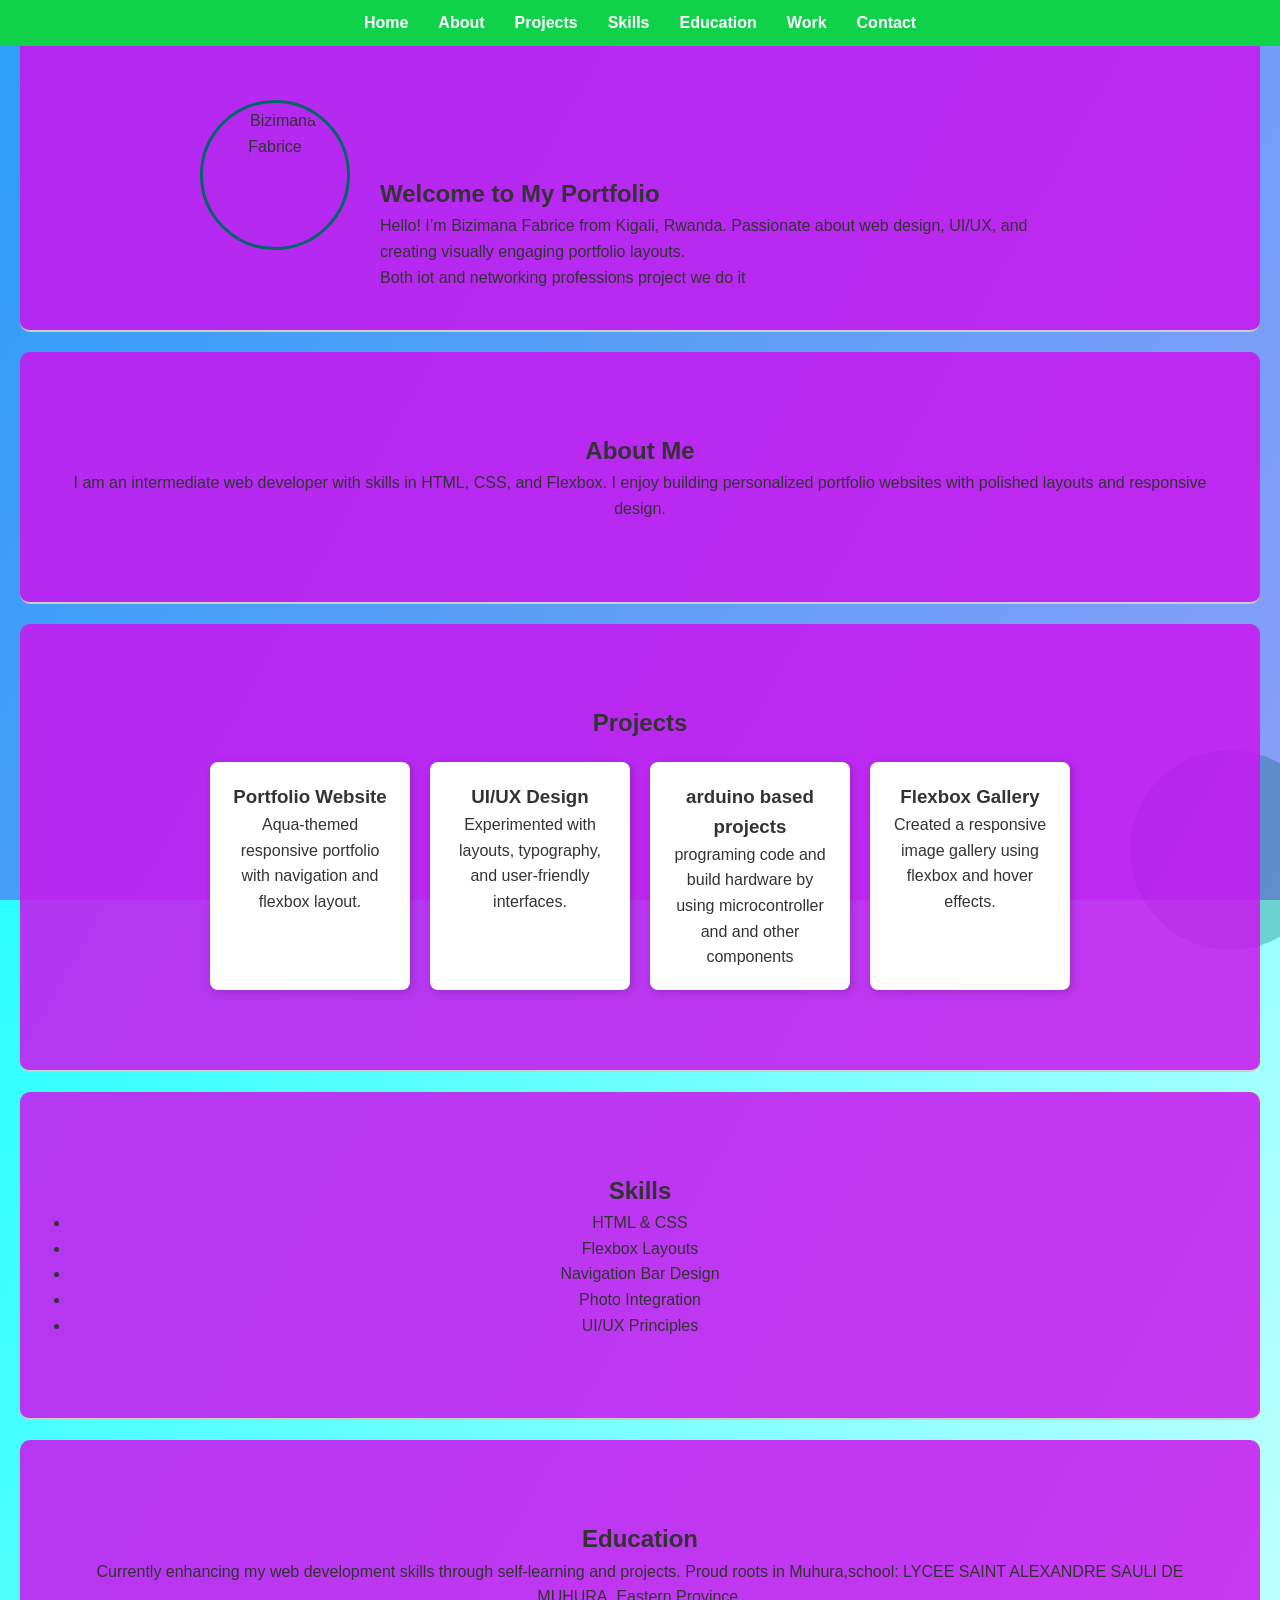
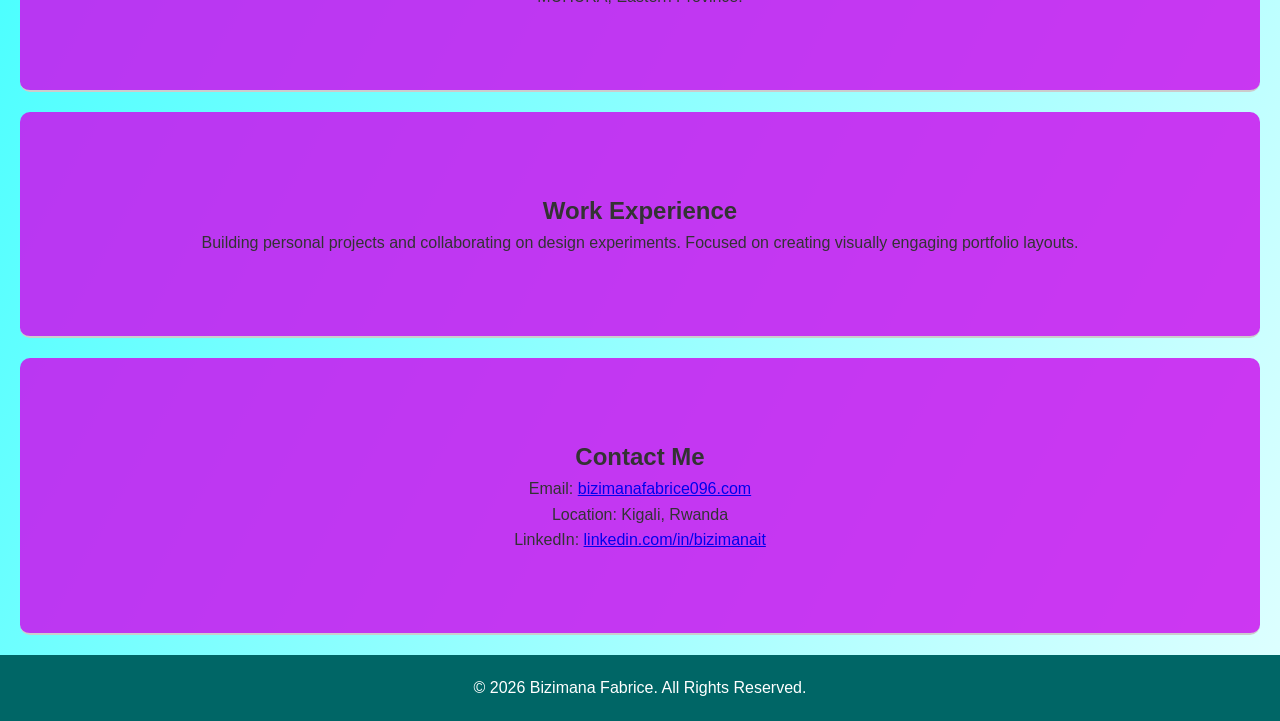
==== index.html @ 68f4ff01 "add" ====
<!DOCTYPE html>
<html lang="en">
<head>
  <meta charset="UTF-8">
  <meta name="viewport" content="width=device-width, initial-scale=1.0">
  <title>Bizimana Fabrice Portfolio</title>
  <link rel="stylesheet" href="style.css">
</head>
<body>
  <nav class="navbar">
    <ul>
      <li><a href="#home">Home</a></li>
      <li><a href="#about">About</a></li>
      <li><a href="#projects">Projects</a></li>
      <li><a href="#skills">Skills</a></li>
      <li><a href="#education">Education</a></li>
      <li><a href="#work">Work</a></li>
      <li><a href="#contact">Contact</a></li>
    </ul>
  </nav>


  <section id="home">
    <div class="home-container">
      <img src="bizi.jpeg" alt="Bizimana Fabrice" class="profile-photo">
      <div class="home-text">
        <h1>Welcome to My Portfolio</h1>
        <p>Hello! I’m Bizimana Fabrice from Kigali, Rwanda. Passionate about web design, UI/UX, and creating visually engaging portfolio layouts.</p>
        <p> Both iot and networking professions project we do it</p>
      </div>
    </div>
  </section>

  <section id="about">
    <h2>About Me</h2>
    <p>I am an intermediate web developer with skills in HTML, CSS, and Flexbox. I enjoy building personalized portfolio websites with polished layouts and responsive design.</p>
  </section>
  <section id="projects">
    <h2>Projects</h2>
    <div class="flex-container">
      <div class="card">
        <h3>Portfolio Website</h3>
        <p>Aqua-themed responsive portfolio with navigation and flexbox layout.</p>
      </div>
      <div class="card">
        <h3>UI/UX Design</h3>
        <p>Experimented with layouts, typography, and user-friendly interfaces.</p>
      </div>
      <div class="card">
        <h3>arduino based projects</h3>
        <p>programing code and build hardware by using microcontroller and and other components</p>
      </div>
      <div class="card">
        <h3>Flexbox Gallery</h3>
        <p>Created a responsive image gallery using flexbox and hover effects.</p>
      </div>
    </div>
  </section>
  <section id="skills">
    <h2>Skills</h2>
    <ul>
      <li>HTML & CSS</li>
      <li>Flexbox Layouts</li>
      <li>Navigation Bar Design</li>
      <li>Photo Integration</li>
      <li>UI/UX Principles</li>
    </ul>
  </section>
  <section id="education">
    <h2>Education</h2>
    <p>Currently enhancing my web development skills through self-learning and projects. Proud roots in Muhura,school: LYCEE SAINT ALEXANDRE SAULI DE MUHURA, Eastern Province.</p>
  </section>

  <section id="work">
    <h2>Work Experience</h2>
    <p>Building personal projects and collaborating on design experiments. Focused on creating visually engaging portfolio layouts.</p>
  </section>
  <section id="contact">
    <h2>Contact Me</h2>
    <p>Email: <a href="mailto:bizimanafabrice096@gmail.com">bizimanafabrice096.com</a></p>
    <p>Location: Kigali, Rwanda</p>
    <p>LinkedIn: <a href="#">linkedin.com/in/bizimanait</a></p>
  </section>

  <button id="scrollTopBtn">↑ Top</button>
  <footer>
    <p>&copy; 2026 Bizimana Fabrice. All Rights Reserved.</p>
  </footer>

  <script src="script.js"></script>
</body>
</html>
---- style.css ----
* {
  margin: 0;
  padding: 0;
  box-sizing: border-box;
}


body {
  font-family: Arial, sans-serif;
  background: linear-gradient(to bottom right, aqua, #e0ffff),
              url("bizi.jpeg") no-repeat top left fixed;
  background-size: cover;
  color: #333;
  line-height: 1.6;
  scroll-behavior: smooth;
}

body::before {
  content: "";
  position: fixed;
  top: 0; left: 0;
  width: 100%; height: 100%;
  background: rgba(114, 13, 237, 0.4);
  z-index: -1;
}


body::after {
  content: "";
  position: fixed;
  bottom: -50px; right: -50px;
  width: 200px; height: 200px;
  background: rgba(0, 102, 102, 0.3);
  border-radius: 50%;
  z-index: -1;
}

.navbar {
  background: #10d14a;
  padding: 10px;
  position: fixed;
  top: 0;
  width: 100%;
  z-index: 1000;
}
.navbar ul {
  display: flex;
  justify-content: center;
  list-style: none;
}
.navbar ul li {
  margin: 0 15px;
}
.navbar ul li a {
  color: white;
  text-decoration: none;
  font-weight: bold;
}
.navbar ul li a:hover {
  text-decoration: underline;
}

section {
  padding: 80px 50px;
  text-align: center;
  border-bottom: 2px solid #ccc;
  background: rgba(203, 20, 240, 0.85);
  margin: 20px;
  border-radius: 10px;
}

.home-container {
  display: flex;
  align-items: center;
  justify-content: center;
  gap: 30px;
}

.profile-photo {
  width: 150px;
  height: 150px;
  border-radius: 50%;
  padding: 5px;
  border: 3px solid #006666;
  object-fit: cover;
}

.home-text {
  max-width: 700px;
  text-align: left;
  height: 0px;
}

.flex-container {
  display: flex;
  justify-content: center;
  gap: 20px;
  margin-top: 20px;
  flex-wrap: wrap;
}
.card {
  background: white;
  padding: 20px;
  border-radius: 8px;
  width: 200px;
  box-shadow: 2px 2px 8px rgba(0,0,0,0.2);
}

#scrollTopBtn {
  position: fixed;
  bottom: 30px;
  right: 30px;
  background: #006666;
  color: white;
  border: none;
  padding: 10px 15px;
  border-radius: 50%;
  cursor: pointer;
  display: none;
}
#scrollTopBtn:hover {
  background: #a80fd6;
}


footer {
  text-align: center;
  
  padding: 20px;
  background: #006666;
  color: white;
}
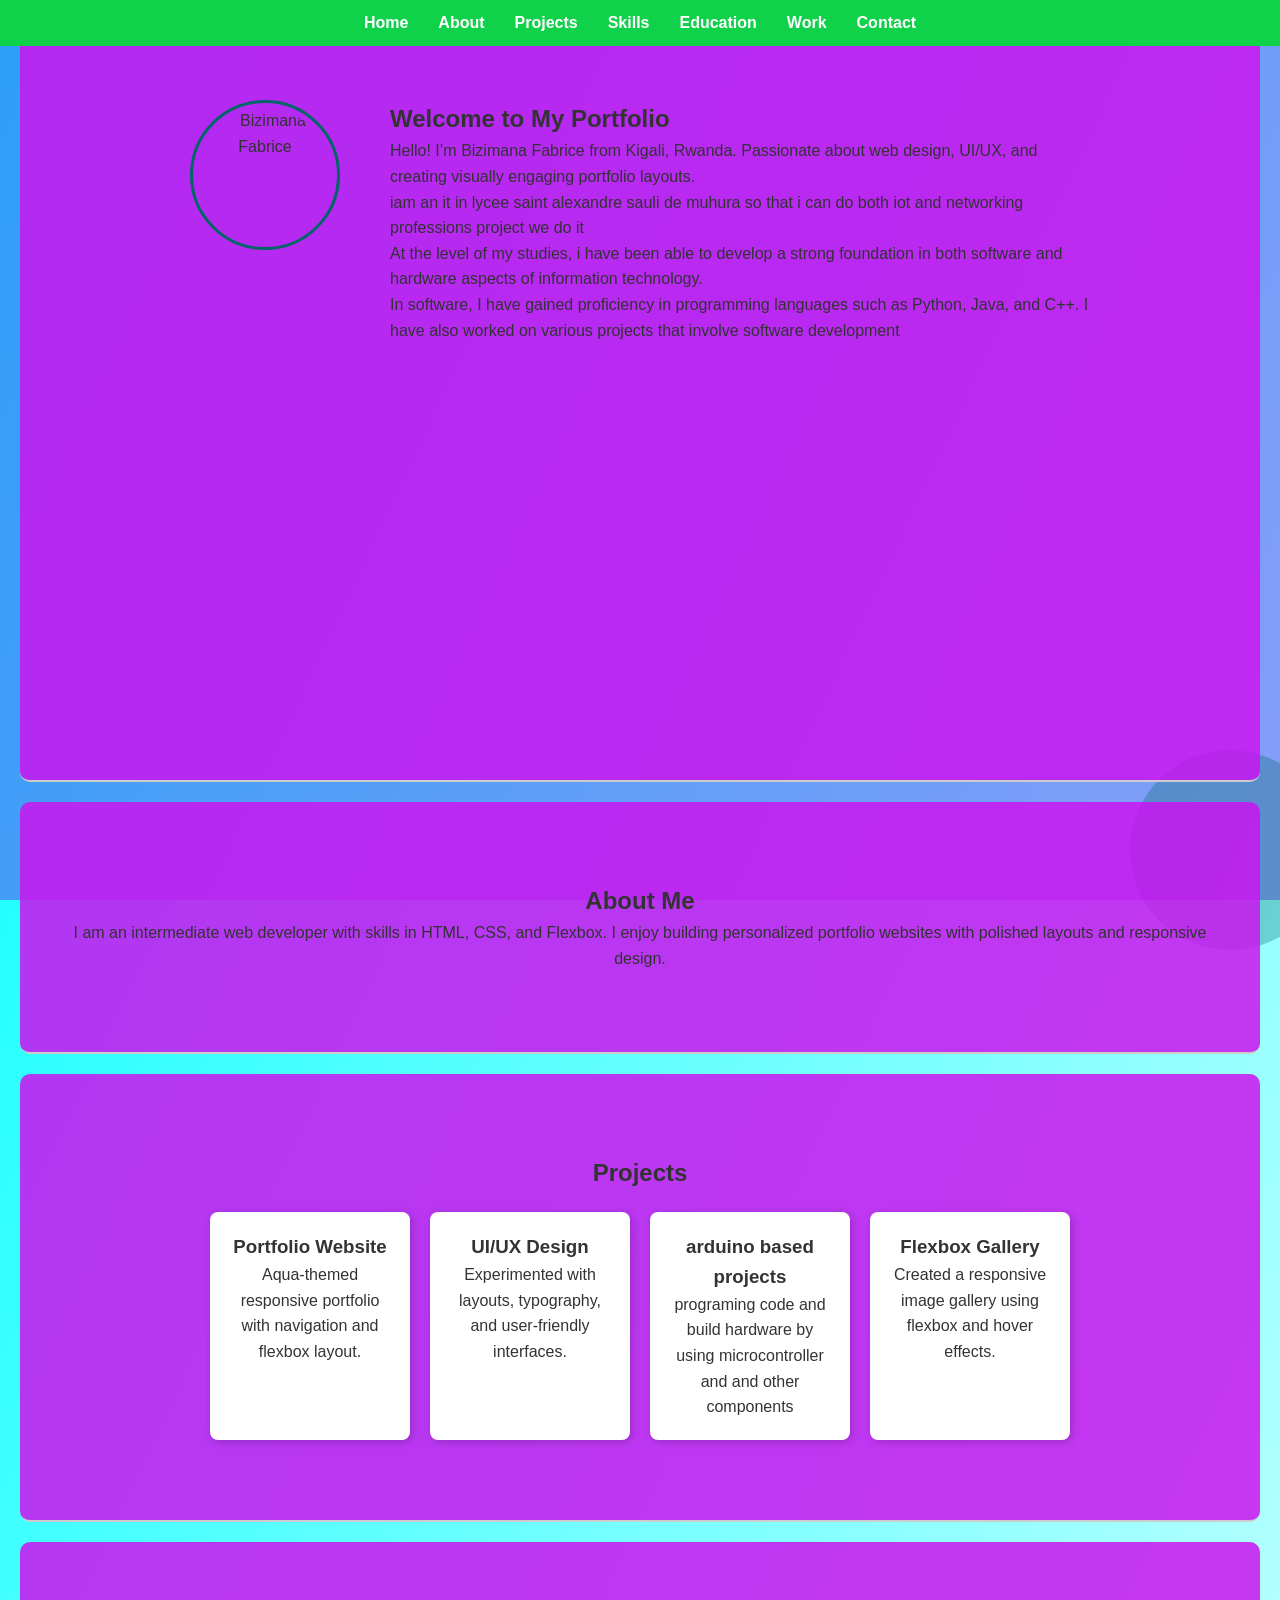
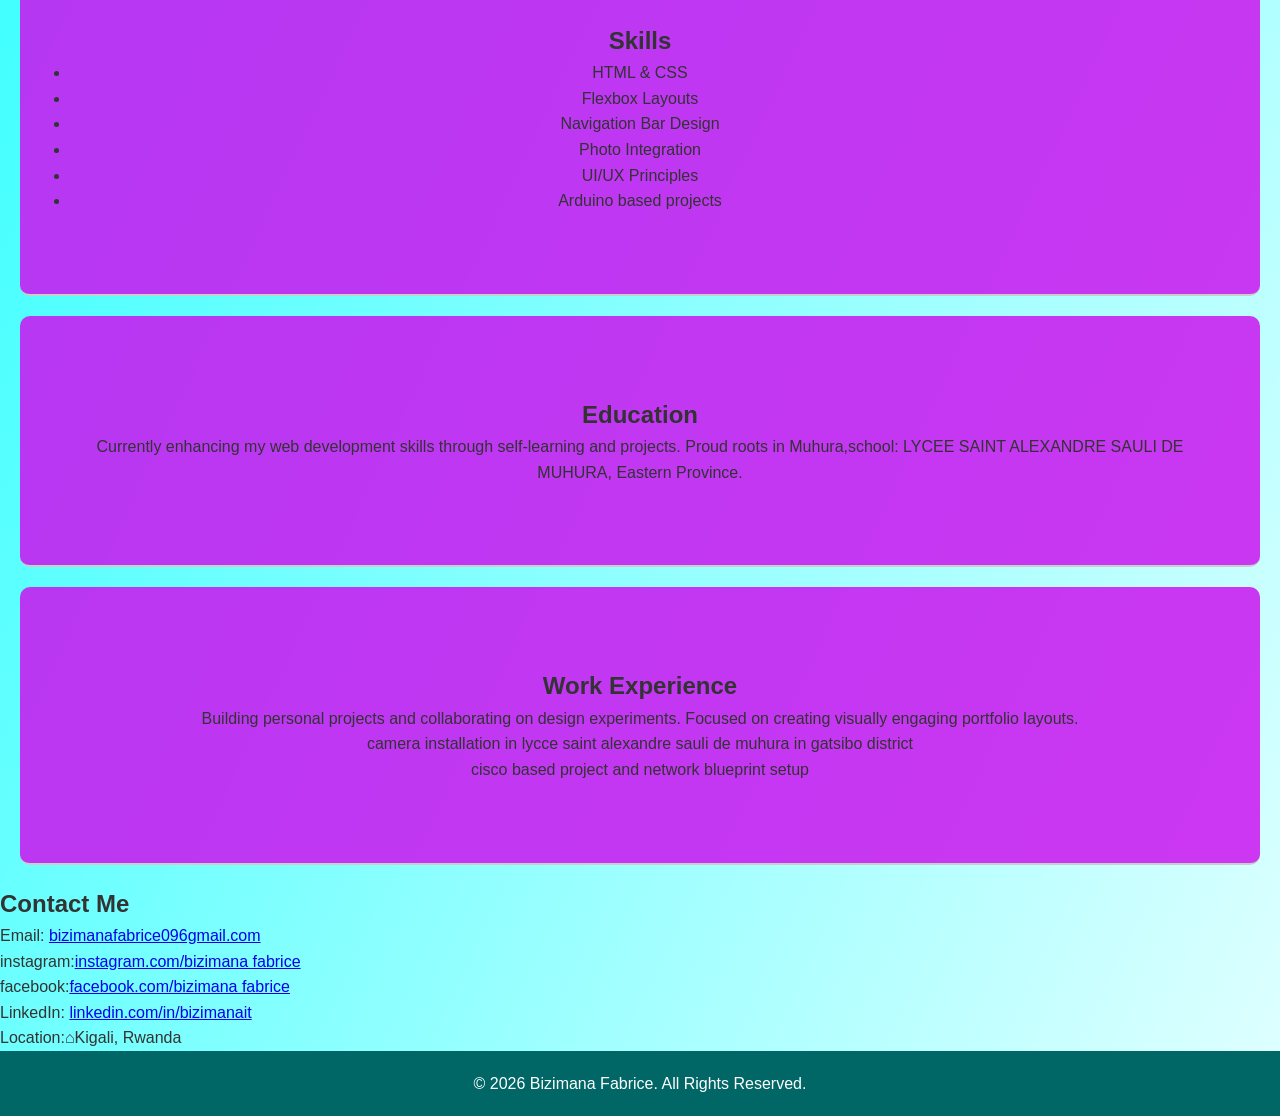
==== commit 64159f96: "first commit" ====
--- a/index.html
+++ b/index.html
@@ -1,11 +1,13 @@
 <!DOCTYPE html>
 <html lang="en">
+
 <head>
   <meta charset="UTF-8">
   <meta name="viewport" content="width=device-width, initial-scale=1.0">
   <title>Bizimana Fabrice Portfolio</title>
   <link rel="stylesheet" href="style.css">
 </head>
+
 <body>
   <nav class="navbar">
     <ul>
@@ -25,15 +27,22 @@
       <img src="bizi.jpeg" alt="Bizimana Fabrice" class="profile-photo">
       <div class="home-text">
         <h1>Welcome to My Portfolio</h1>
-        <p>Hello! I’m Bizimana Fabrice from Kigali, Rwanda. Passionate about web design, UI/UX, and creating visually engaging portfolio layouts.</p>
-        <p> Both iot and networking professions project we do it</p>
+        <p>Hello! I’m Bizimana Fabrice from Kigali, Rwanda. Passionate about web design, UI/UX, and creating visually
+          engaging portfolio layouts.</p>
+        <p>iam an it in lycee saint alexandre sauli de muhura so that i can do both iot and networking professions
+          project we do it</p>
+        <P>At the level of my studies, i have been able to develop a strong foundation in both software and hardware
+          aspects of information technology.</P>
+        <p>In software, I have gained proficiency in programming languages such as Python, Java, and C++. I have also
+          worked on various projects that involve software development
       </div>
     </div>
   </section>
 
   <section id="about">
     <h2>About Me</h2>
-    <p>I am an intermediate web developer with skills in HTML, CSS, and Flexbox. I enjoy building personalized portfolio websites with polished layouts and responsive design.</p>
+    <p>I am an intermediate web developer with skills in HTML, CSS, and Flexbox. I enjoy building personalized portfolio
+      websites with polished layouts and responsive design.</p>
   </section>
   <section id="projects">
     <h2>Projects</h2>
@@ -64,22 +73,30 @@
       <li>Navigation Bar Design</li>
       <li>Photo Integration</li>
       <li>UI/UX Principles</li>
+      <li>Arduino based projects</li>
     </ul>
   </section>
   <section id="education">
     <h2>Education</h2>
-    <p>Currently enhancing my web development skills through self-learning and projects. Proud roots in Muhura,school: LYCEE SAINT ALEXANDRE SAULI DE MUHURA, Eastern Province.</p>
+    <p>Currently enhancing my web development skills through self-learning and projects. Proud roots in Muhura,school:
+      LYCEE SAINT ALEXANDRE SAULI DE MUHURA, Eastern Province.</p>
   </section>
 
   <section id="work">
     <h2>Work Experience</h2>
-    <p>Building personal projects and collaborating on design experiments. Focused on creating visually engaging portfolio layouts.</p>
+    <p>Building personal projects and collaborating on design experiments. Focused on creating visually engaging
+      portfolio layouts.
+    </p>
+    <p>camera installation in lycce saint alexandre sauli de muhura in gatsibo district</p>
+    <p>cisco based project and network blueprint setup</p>
   </section>
-  <section id="contact">
-    <h2>Contact Me</h2>
-    <p>Email: <a href="mailto:bizimanafabrice096@gmail.com">bizimanafabrice096.com</a></p>
-    <p>Location: Kigali, Rwanda</p>
-    <p>LinkedIn: <a href="#">linkedin.com/in/bizimanait</a></p>
+  <p id=".contact">
+  <h2>Contact Me</h2>
+  <p>Email: <a href="mailto:bizimanafabrice096@gmail.com">bizimanafabrice096gmail.com</a></p>
+  <p> instagram:<a href="#">instagram.com/bizimana fabrice </a></p>
+  <p> facebook:<a href="#">facebook.com/bizimana fabrice </a></p>
+  <p>LinkedIn: <a href="#">linkedin.com/in/bizimanait</a></p>
+  <p>Location:⌂Kigali, Rwanda</p>
   </section>
 
   <button id="scrollTopBtn">↑ Top</button>
@@ -89,4 +106,5 @@
 
   <script src="script.js"></script>
 </body>
-</html>
+
+</html>
--- a/style.css
+++ b/style.css
@@ -1,4 +1,3 @@
-
 * {
   margin: 0;
   padding: 0;
@@ -9,7 +8,7 @@
 body {
   font-family: Arial, sans-serif;
   background: linear-gradient(to bottom right, aqua, #e0ffff),
-              url("bizi.jpeg") no-repeat top left fixed;
+    url("bizi.jpeg") no-repeat top left fixed;
   background-size: cover;
   color: #333;
   line-height: 1.6;
@@ -19,8 +18,10 @@
 body::before {
   content: "";
   position: fixed;
-  top: 0; left: 0;
-  width: 100%; height: 100%;
+  top: 0;
+  left: 0;
+  width: 100%;
+  height: 100%;
   background: rgba(114, 13, 237, 0.4);
   z-index: -1;
 }
@@ -29,8 +30,10 @@
 body::after {
   content: "";
   position: fixed;
-  bottom: -50px; right: -50px;
-  width: 200px; height: 200px;
+  bottom: -50px;
+  right: -50px;
+  width: 200px;
+  height: 200px;
   background: rgba(0, 102, 102, 0.3);
   border-radius: 50%;
   z-index: -1;
@@ -44,19 +47,23 @@
   width: 100%;
   z-index: 1000;
 }
+
 .navbar ul {
   display: flex;
   justify-content: center;
   list-style: none;
 }
+
 .navbar ul li {
   margin: 0 15px;
 }
+
 .navbar ul li a {
   color: white;
   text-decoration: none;
   font-weight: bold;
 }
+
 .navbar ul li a:hover {
   text-decoration: underline;
 }
@@ -72,9 +79,10 @@
 
 .home-container {
   display: flex;
-  align-items: center;
+  align-items: auto;
   justify-content: center;
-  gap: 30px;
+  gap: 50px;
+  height: auto;
 }
 
 .profile-photo {
@@ -89,7 +97,7 @@
 .home-text {
   max-width: 700px;
   text-align: left;
-  height: 0px;
+  height: 600px;
 }
 
 .flex-container {
@@ -99,12 +107,13 @@
   margin-top: 20px;
   flex-wrap: wrap;
 }
+
 .card {
   background: white;
   padding: 20px;
   border-radius: 8px;
   width: 200px;
-  box-shadow: 2px 2px 8px rgba(0,0,0,0.2);
+  box-shadow: 2px 2px 8px rgba(0, 0, 0, 0.2);
 }
 
 #scrollTopBtn {
@@ -119,6 +128,7 @@
   cursor: pointer;
   display: none;
 }
+
 #scrollTopBtn:hover {
   background: #a80fd6;
 }
@@ -126,8 +136,20 @@
 
 footer {
   text-align: center;
-  
+
   padding: 20px;
   background: #006666;
   color: white;
 }
+
+#.contact-form {
+  bottom: 30px;
+  left: 30px;
+  background: #006666;
+  color: white;
+  border: none;
+  padding: 10px 15px;
+  border-radius: 50%;
+  cursor: pointer;
+  display: none;
+}
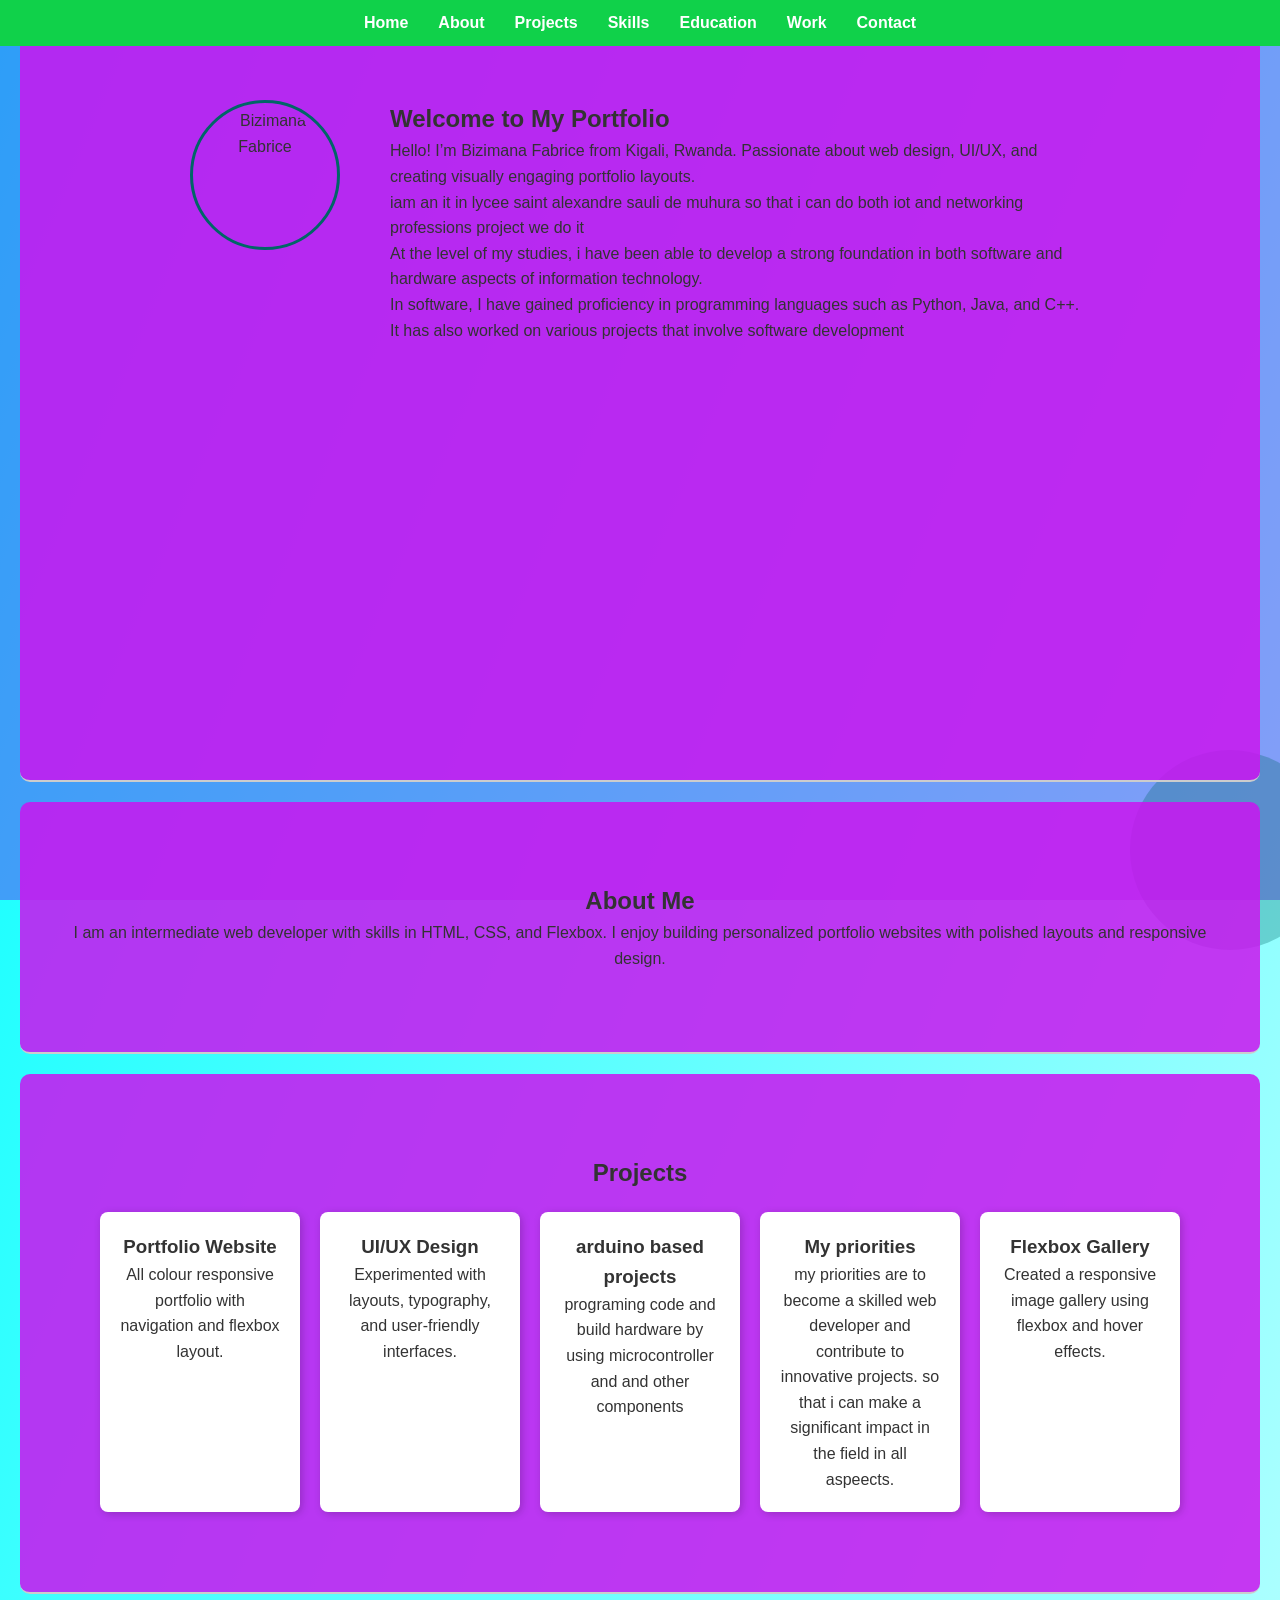
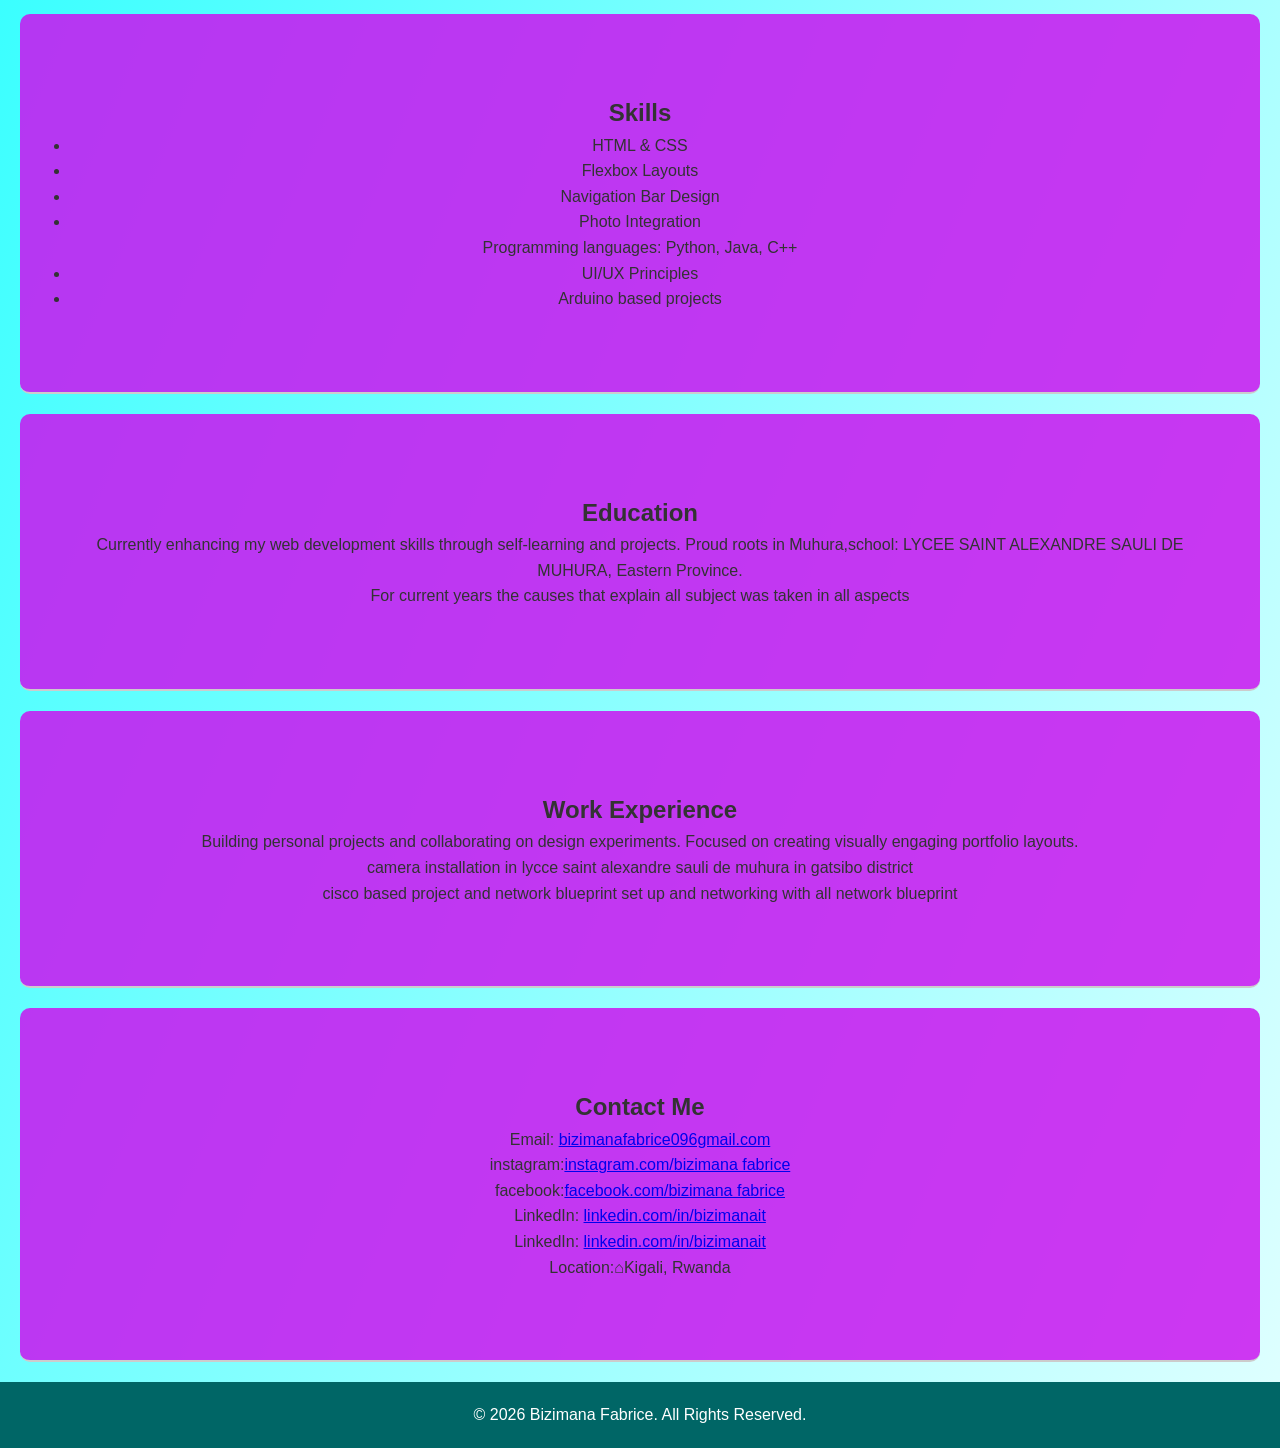
==== commit 51580997: "Added profile page and updated styles" ====
--- a/index.html
+++ b/index.html
@@ -33,7 +33,7 @@
           project we do it</p>
         <P>At the level of my studies, i have been able to develop a strong foundation in both software and hardware
           aspects of information technology.</P>
-        <p>In software, I have gained proficiency in programming languages such as Python, Java, and C++. I have also
+        <p>In software, I have gained proficiency in programming languages such as Python, Java, and C++. It has also
           worked on various projects that involve software development
       </div>
     </div>
@@ -49,7 +49,7 @@
     <div class="flex-container">
       <div class="card">
         <h3>Portfolio Website</h3>
-        <p>Aqua-themed responsive portfolio with navigation and flexbox layout.</p>
+        <p>All colour responsive portfolio with navigation and flexbox layout.</p>
       </div>
       <div class="card">
         <h3>UI/UX Design</h3>
@@ -59,6 +59,14 @@
         <h3>arduino based projects</h3>
         <p>programing code and build hardware by using microcontroller and and other components</p>
       </div>
+
+      <div class="card">
+        <h3>My priorities</h3>
+        <p>my priorities are to become a skilled web developer and contribute to innovative projects. so that i can make
+          a significant impact in the field in all aspeects.</p>
+      </div>
+
+
       <div class="card">
         <h3>Flexbox Gallery</h3>
         <p>Created a responsive image gallery using flexbox and hover effects.</p>
@@ -72,6 +80,7 @@
       <li>Flexbox Layouts</li>
       <li>Navigation Bar Design</li>
       <li>Photo Integration</li>
+      <p>Programming languages: Python, Java, C++</p>
       <li>UI/UX Principles</li>
       <li>Arduino based projects</li>
     </ul>
@@ -80,6 +89,7 @@
     <h2>Education</h2>
     <p>Currently enhancing my web development skills through self-learning and projects. Proud roots in Muhura,school:
       LYCEE SAINT ALEXANDRE SAULI DE MUHURA, Eastern Province.</p>
+    <p> For current years the causes that explain all subject was taken in all aspects</p>
   </section>
 
   <section id="work">
@@ -88,15 +98,16 @@
       portfolio layouts.
     </p>
     <p>camera installation in lycce saint alexandre sauli de muhura in gatsibo district</p>
-    <p>cisco based project and network blueprint setup</p>
+    <p>cisco based project and network blueprint set up and networking with all network blueprint</p>
   </section>
-  <p id=".contact">
-  <h2>Contact Me</h2>
-  <p>Email: <a href="mailto:bizimanafabrice096@gmail.com">bizimanafabrice096gmail.com</a></p>
-  <p> instagram:<a href="#">instagram.com/bizimana fabrice </a></p>
-  <p> facebook:<a href="#">facebook.com/bizimana fabrice </a></p>
-  <p>LinkedIn: <a href="#">linkedin.com/in/bizimanait</a></p>
-  <p>Location:⌂Kigali, Rwanda</p>
+  <section id=.contact">
+    <h2>Contact Me</h2>
+    <p>Email: <a href="mailto:bizimanafabrice096@gmail.com">bizimanafabrice096gmail.com</a></p>
+    <p> instagram:<a href="https://instagram.com" target="_blank">instagram.com/bizimana fabrice </a></p>
+    <p> facebook:<a href="https://facebook.com" target="_blank">facebook.com/bizimana fabrice </a></p>
+    <p>LinkedIn: <a href="https://linkedin.com" target="_blank">linkedin.com/in/bizimanait</a></p>
+    <p>LinkedIn: <a href="https://tiktok.com" target="_blank">linkedin.com/in/bizimanait</a></p>
+    <p>Location:⌂Kigali, Rwanda</p>
   </section>
 
   <button id="scrollTopBtn">↑ Top</button>
--- a/style.css
+++ b/style.css
@@ -142,7 +142,7 @@
   color: white;
 }
 
-#.contact-form {
+#contact-form {
   bottom: 30px;
   left: 30px;
   background: #006666;
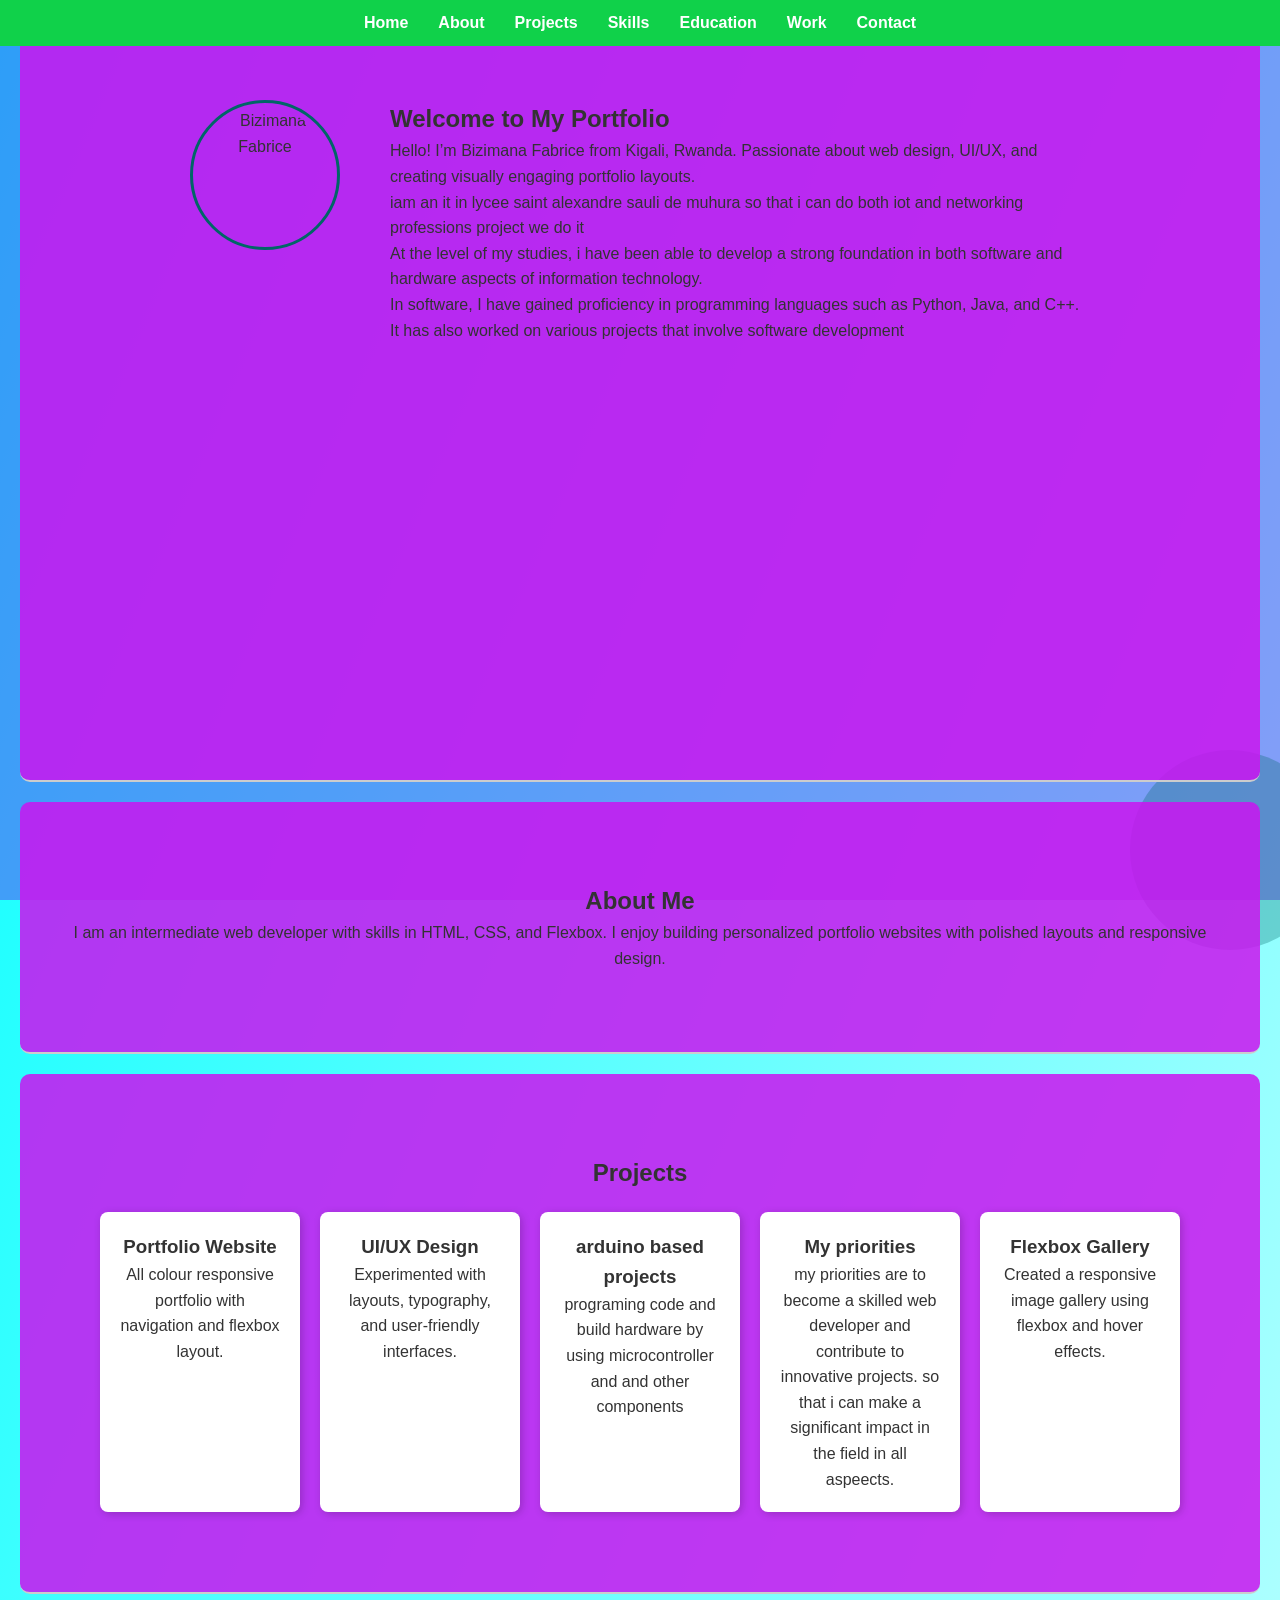
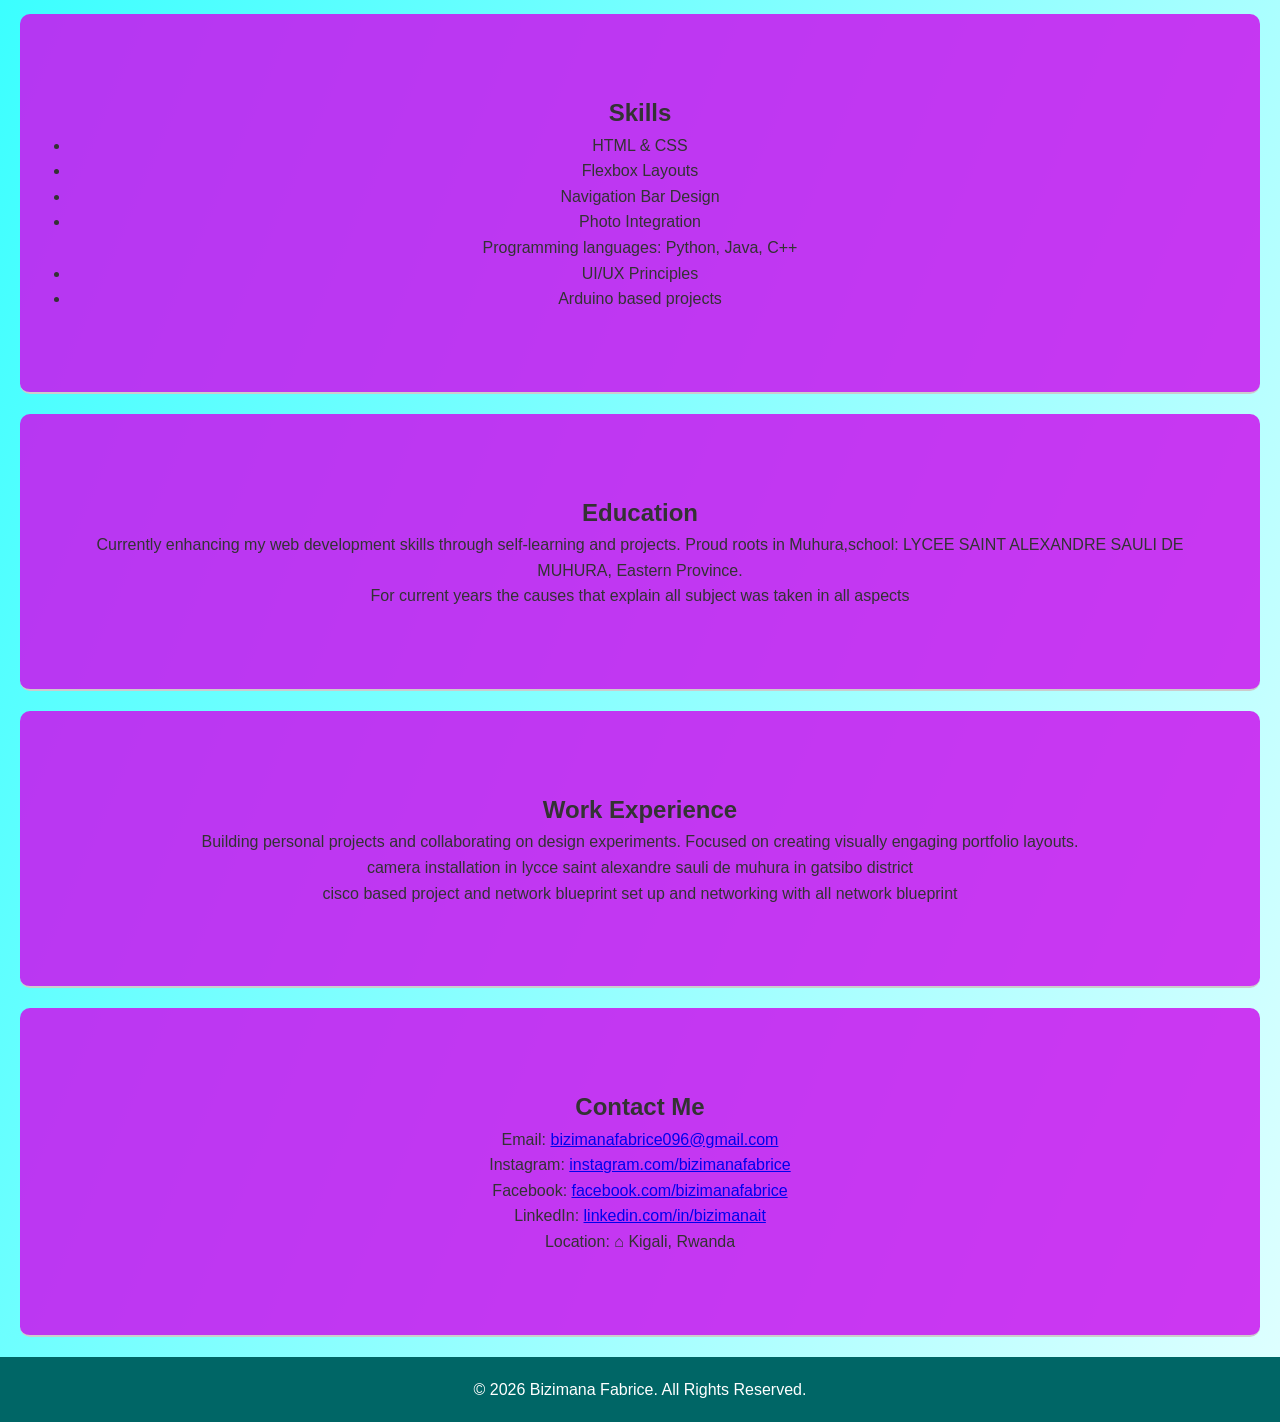
==== commit d3a60e25: "updated" ====
--- a/index.html
+++ b/index.html
@@ -5,6 +5,7 @@
   <meta charset="UTF-8">
   <meta name="viewport" content="width=device-width, initial-scale=1.0">
   <title>Bizimana Fabrice Portfolio</title>
+  <link rel="icon" type="image.JPG" href="prortfolio/image.JPG">
   <link rel="stylesheet" href="style.css">
 </head>
 
@@ -21,10 +22,13 @@
     </ul>
   </nav>
 
+  </ul>
+  </nav>
+
 
   <section id="home">
     <div class="home-container">
-      <img src="bizi.jpeg" alt="Bizimana Fabrice" class="profile-photo">
+      <img src="bizi.JPG" alt="Bizimana Fabrice" class="profile-photo">
       <div class="home-text">
         <h1>Welcome to My Portfolio</h1>
         <p>Hello! I’m Bizimana Fabrice from Kigali, Rwanda. Passionate about web design, UI/UX, and creating visually
@@ -100,15 +104,16 @@
     <p>camera installation in lycce saint alexandre sauli de muhura in gatsibo district</p>
     <p>cisco based project and network blueprint set up and networking with all network blueprint</p>
   </section>
-  <section id=.contact">
+  <section id="contact">
     <h2>Contact Me</h2>
-    <p>Email: <a href="mailto:bizimanafabrice096@gmail.com">bizimanafabrice096gmail.com</a></p>
-    <p> instagram:<a href="https://instagram.com" target="_blank">instagram.com/bizimana fabrice </a></p>
-    <p> facebook:<a href="https://facebook.com" target="_blank">facebook.com/bizimana fabrice </a></p>
-    <p>LinkedIn: <a href="https://linkedin.com" target="_blank">linkedin.com/in/bizimanait</a></p>
-    <p>LinkedIn: <a href="https://tiktok.com" target="_blank">linkedin.com/in/bizimanait</a></p>
-    <p>Location:⌂Kigali, Rwanda</p>
+    <p>Email: <a href="mailto:bizimanafabrice096@gmail.com">bizimanafabrice096@gmail.com</a></p>
+    <p>Instagram: <a href="https://instagram.com/bizimanafabrice096" target="_blank">instagram.com/bizimanafabrice</a>
+    </p>
+    <p>Facebook: <a href="https://facebook.com/bizimanafabrice" target="_blank">facebook.com/bizimanafabrice</a></p>
+    <p>LinkedIn: <a href="https://linkedin.com/in/bizimanait" target="_blank">linkedin.com/in/bizimanait</a></p>
+    <p>Location: ⌂ Kigali, Rwanda</p>
   </section>
+
 
   <button id="scrollTopBtn">↑ Top</button>
   <footer>
--- a/style.css
+++ b/style.css
@@ -142,14 +142,12 @@
   color: white;
 }
 
-#contact-form {
-  bottom: 30px;
-  left: 30px;
-  background: #006666;
-  color: white;
-  border: none;
-  padding: 10px 15px;
-  border-radius: 50%;
-  cursor: pointer;
-  display: none;
+#contact {
+  padding: 80px 50px;
+  text-align: center;
+  border-bottom: 2px solid #ccc;
+  background: rgba(203, 20, 240, 0.85);
+  margin: 20px;
+  border-radius: 10px;
+  color: #333;
 }
